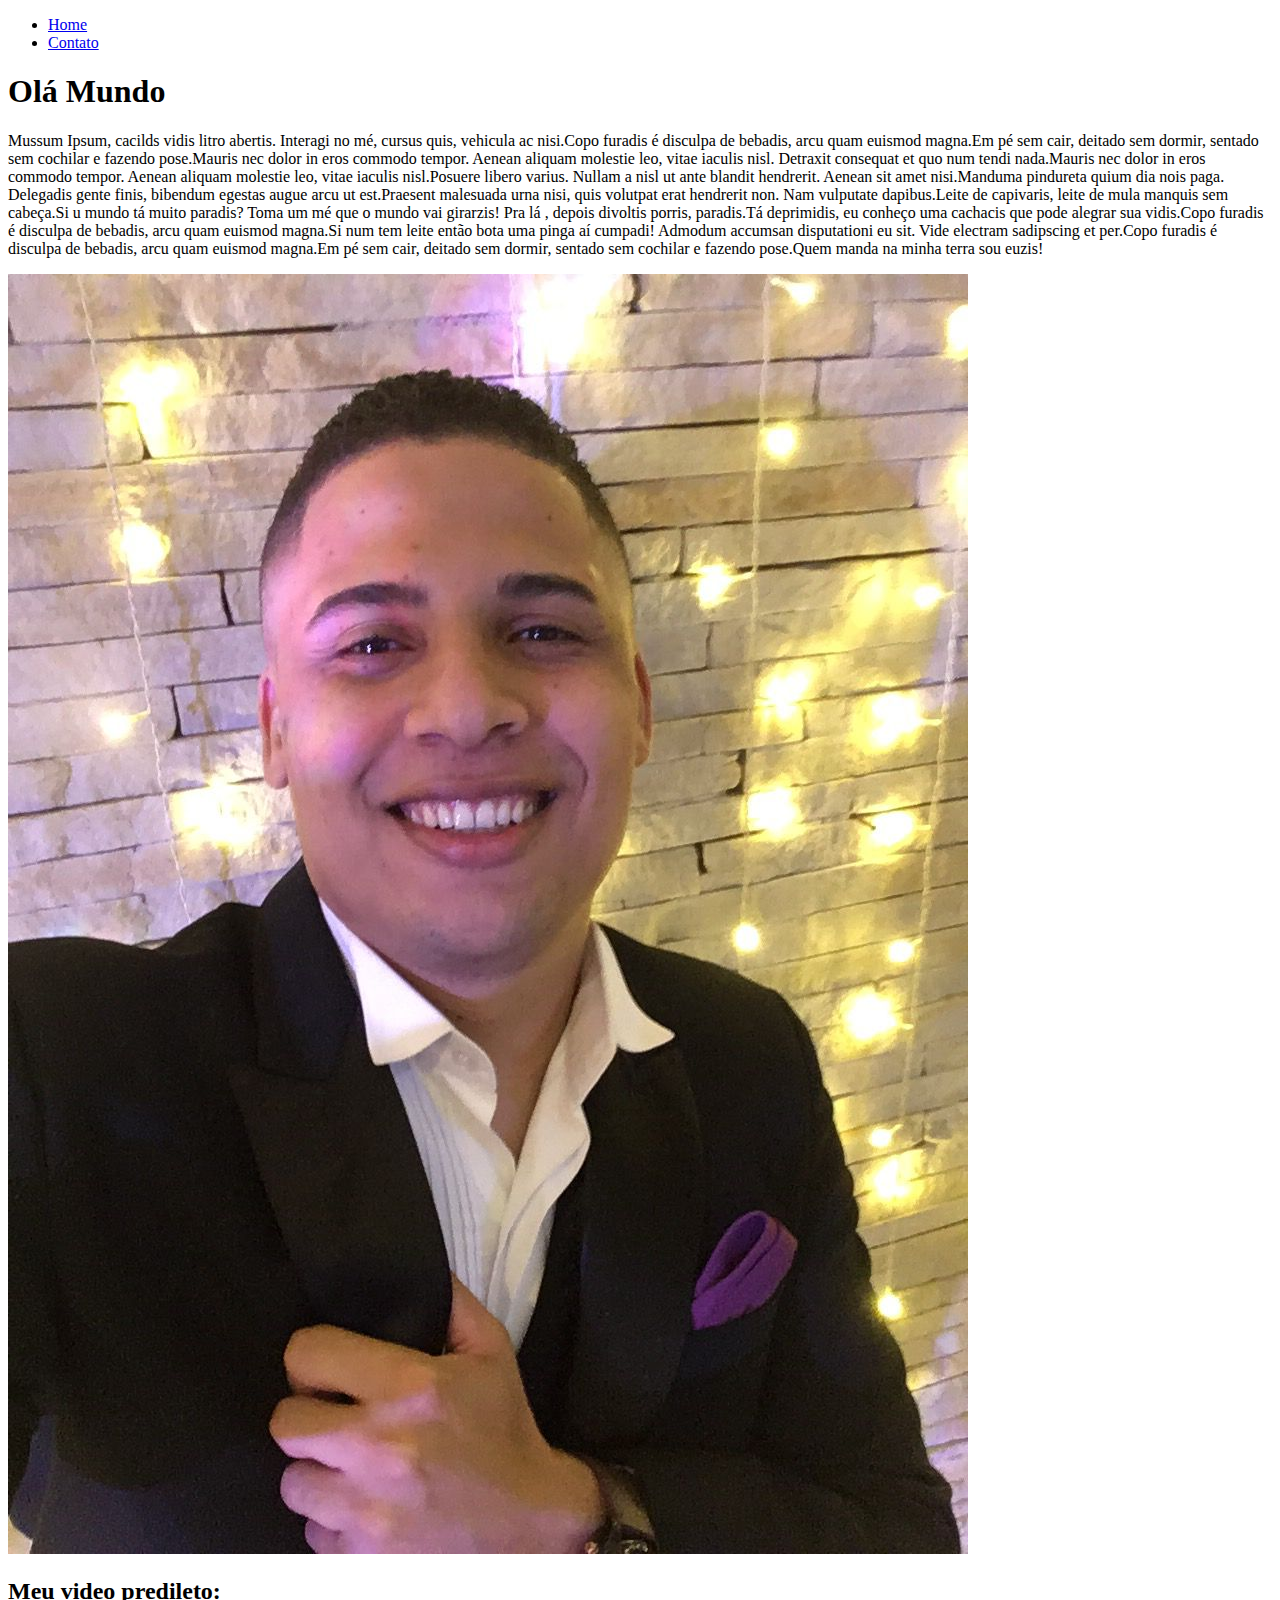
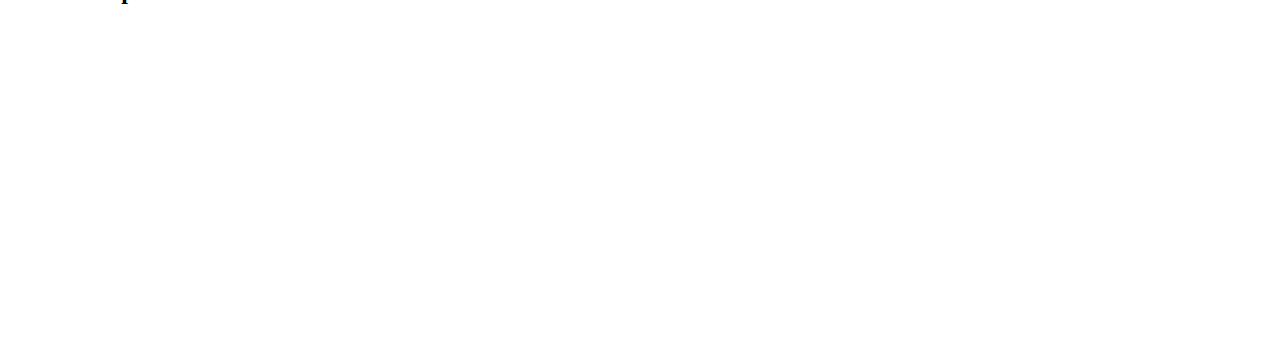
==== index.html @ 32917ade ":package: Primeira pagina HTML" ====
<!DOCTYPE html>
<html lang="pt-br">
<head>
    <meta charset="UTF-8">
    <meta http-equiv="X-UA-Compatible" content="IE=edge">
    <meta name="viewport" content="width=device-width, initial-scale=1.0">
    <title>Document</title>
</head>
<body>
    <ul>
        <li>
            <a href="index.html">Home</a>
        </li>
        <li>
            <a href="contato.html">Contato</a>
        </li>
    </ul>
    <h1>Olá Mundo</h1>
    
    <p>
        Mussum Ipsum, cacilds vidis litro abertis. Interagi no mé, cursus quis, vehicula ac nisi.Copo furadis é disculpa de bebadis, arcu quam euismod magna.Em pé sem cair, deitado sem dormir, sentado sem cochilar e fazendo pose.Mauris nec dolor in eros commodo tempor. Aenean aliquam molestie leo, vitae iaculis nisl.

Detraxit consequat et quo num tendi nada.Mauris nec dolor in eros commodo tempor. Aenean aliquam molestie leo, vitae iaculis nisl.Posuere libero varius. Nullam a nisl ut ante blandit hendrerit. Aenean sit amet nisi.Manduma pindureta quium dia nois paga.

Delegadis gente finis, bibendum egestas augue arcu ut est.Praesent malesuada urna nisi, quis volutpat erat hendrerit non. Nam vulputate dapibus.Leite de capivaris, leite de mula manquis sem cabeça.Si u mundo tá muito paradis? Toma um mé que o mundo vai girarzis!

Pra lá , depois divoltis porris, paradis.Tá deprimidis, eu conheço uma cachacis que pode alegrar sua vidis.Copo furadis é disculpa de bebadis, arcu quam euismod magna.Si num tem leite então bota uma pinga aí cumpadi!

Admodum accumsan disputationi eu sit. Vide electram sadipscing et per.Copo furadis é disculpa de bebadis, arcu quam euismod magna.Em pé sem cair, deitado sem dormir, sentado sem cochilar e fazendo pose.Quem manda na minha terra sou euzis!
    </p>

    <img src="assets/img/Eu_Rosto.jpeg" alt="Foto do criador desse conteudo">

    <h2>Meu video predileto:</h2>
    <iframe width="560" height="315" src="https://www.youtube.com/embed/_dBz4dTZocg" title="YouTube video player" frameborder="0" allow="accelerometer; autoplay; clipboard-write; encrypted-media; gyroscope; picture-in-picture" allowfullscreen></iframe>
</body>
</html>
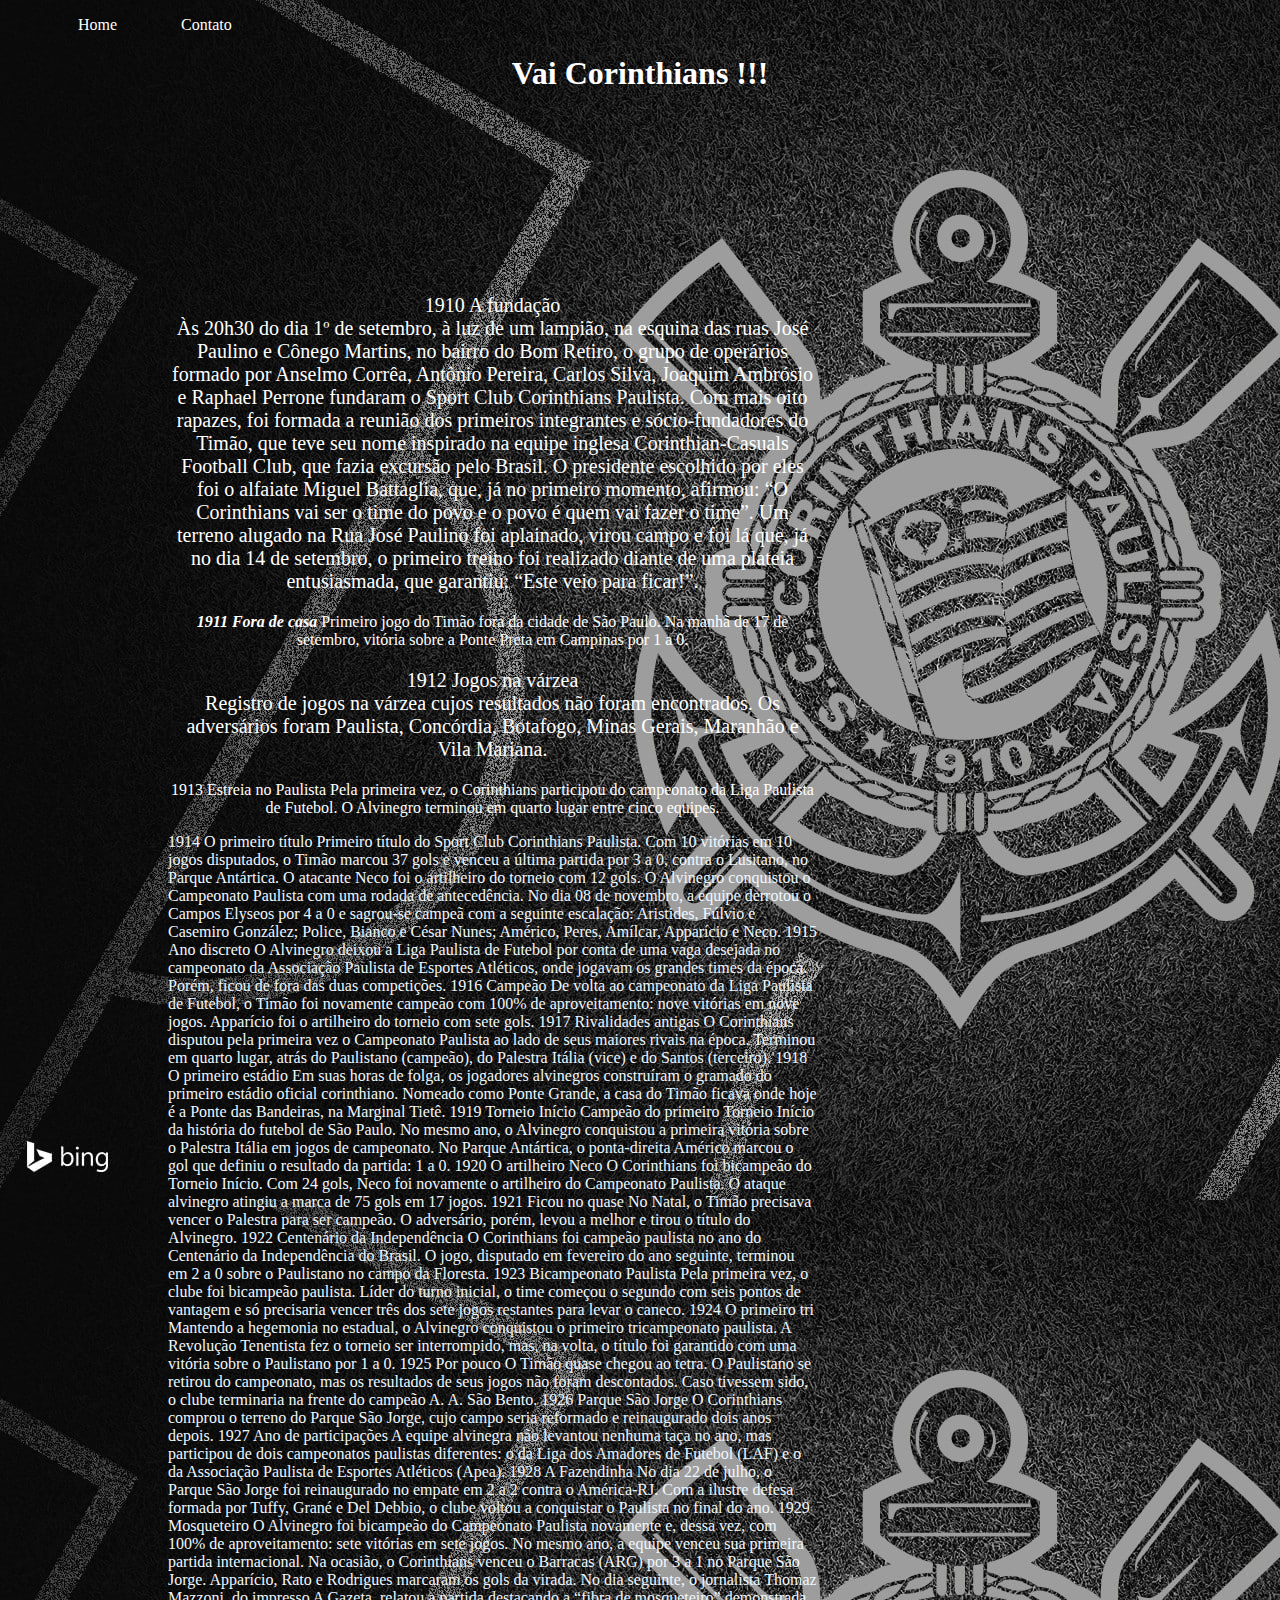
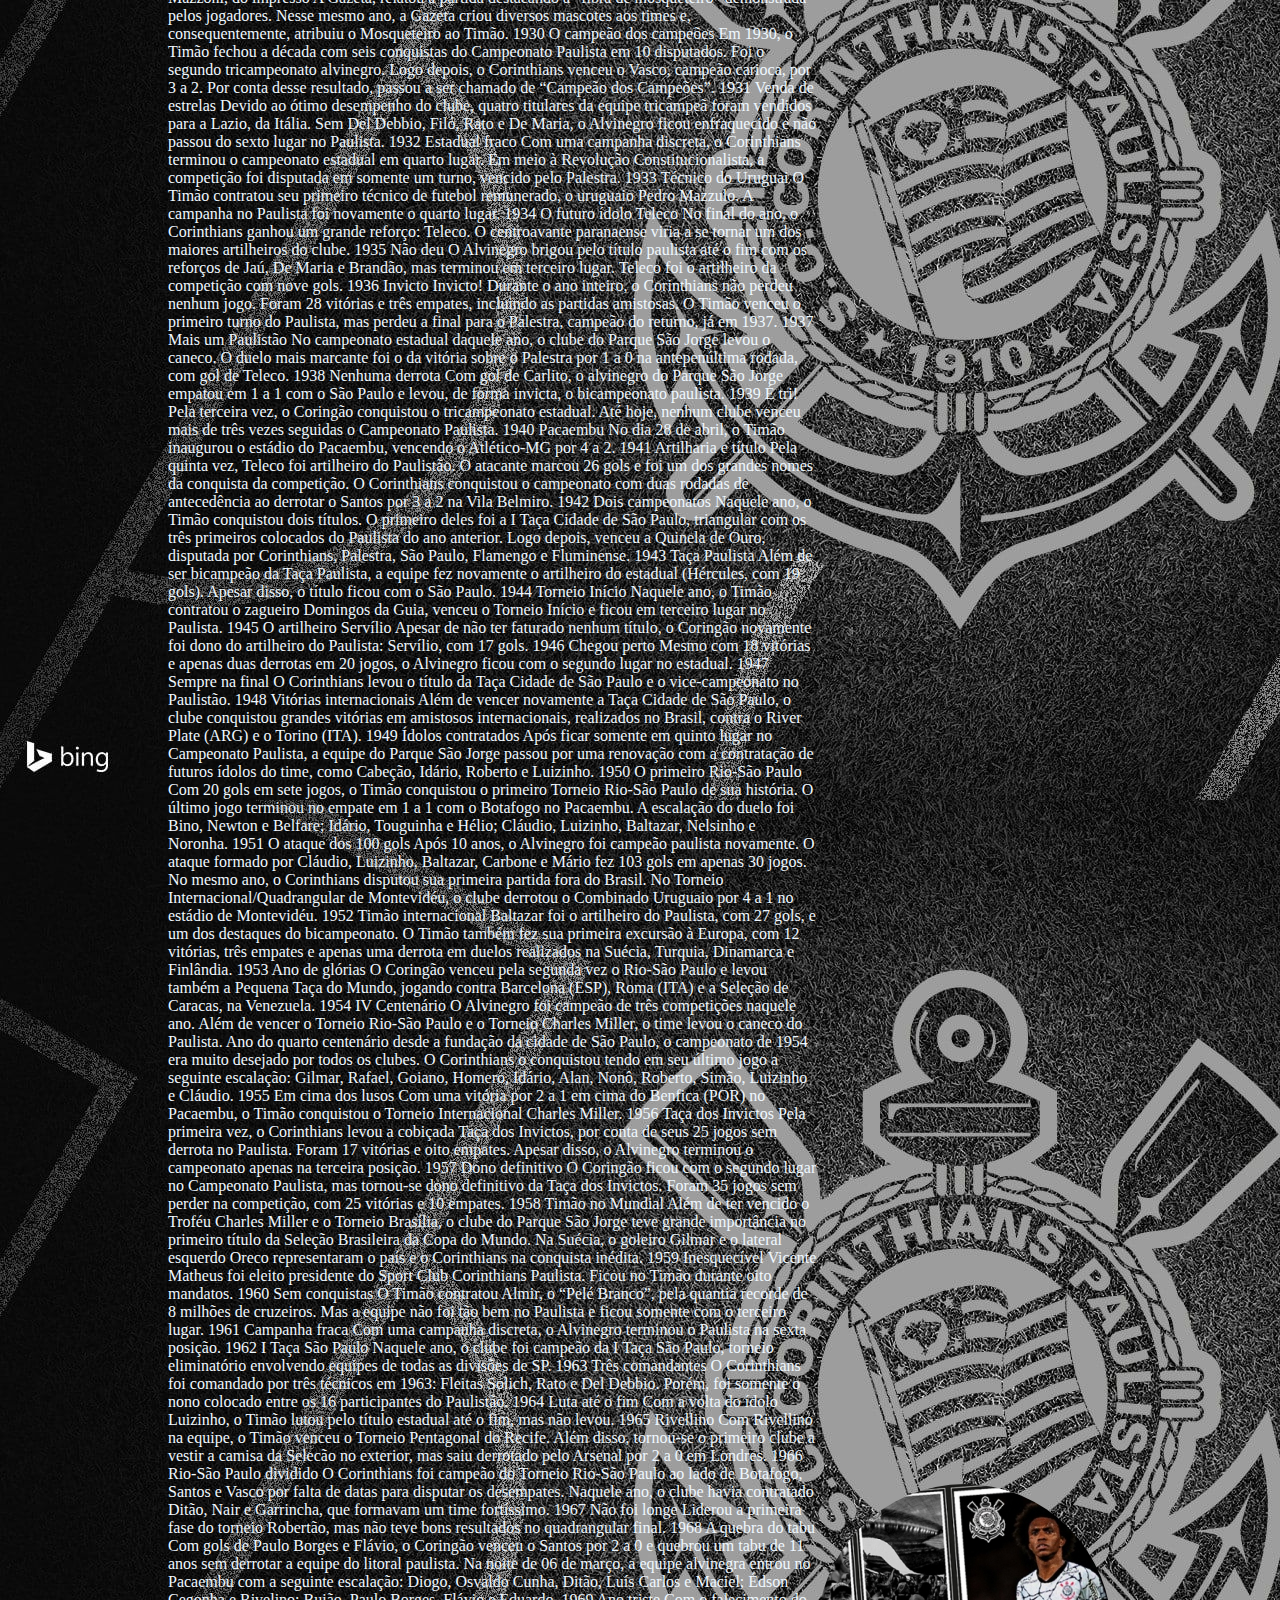
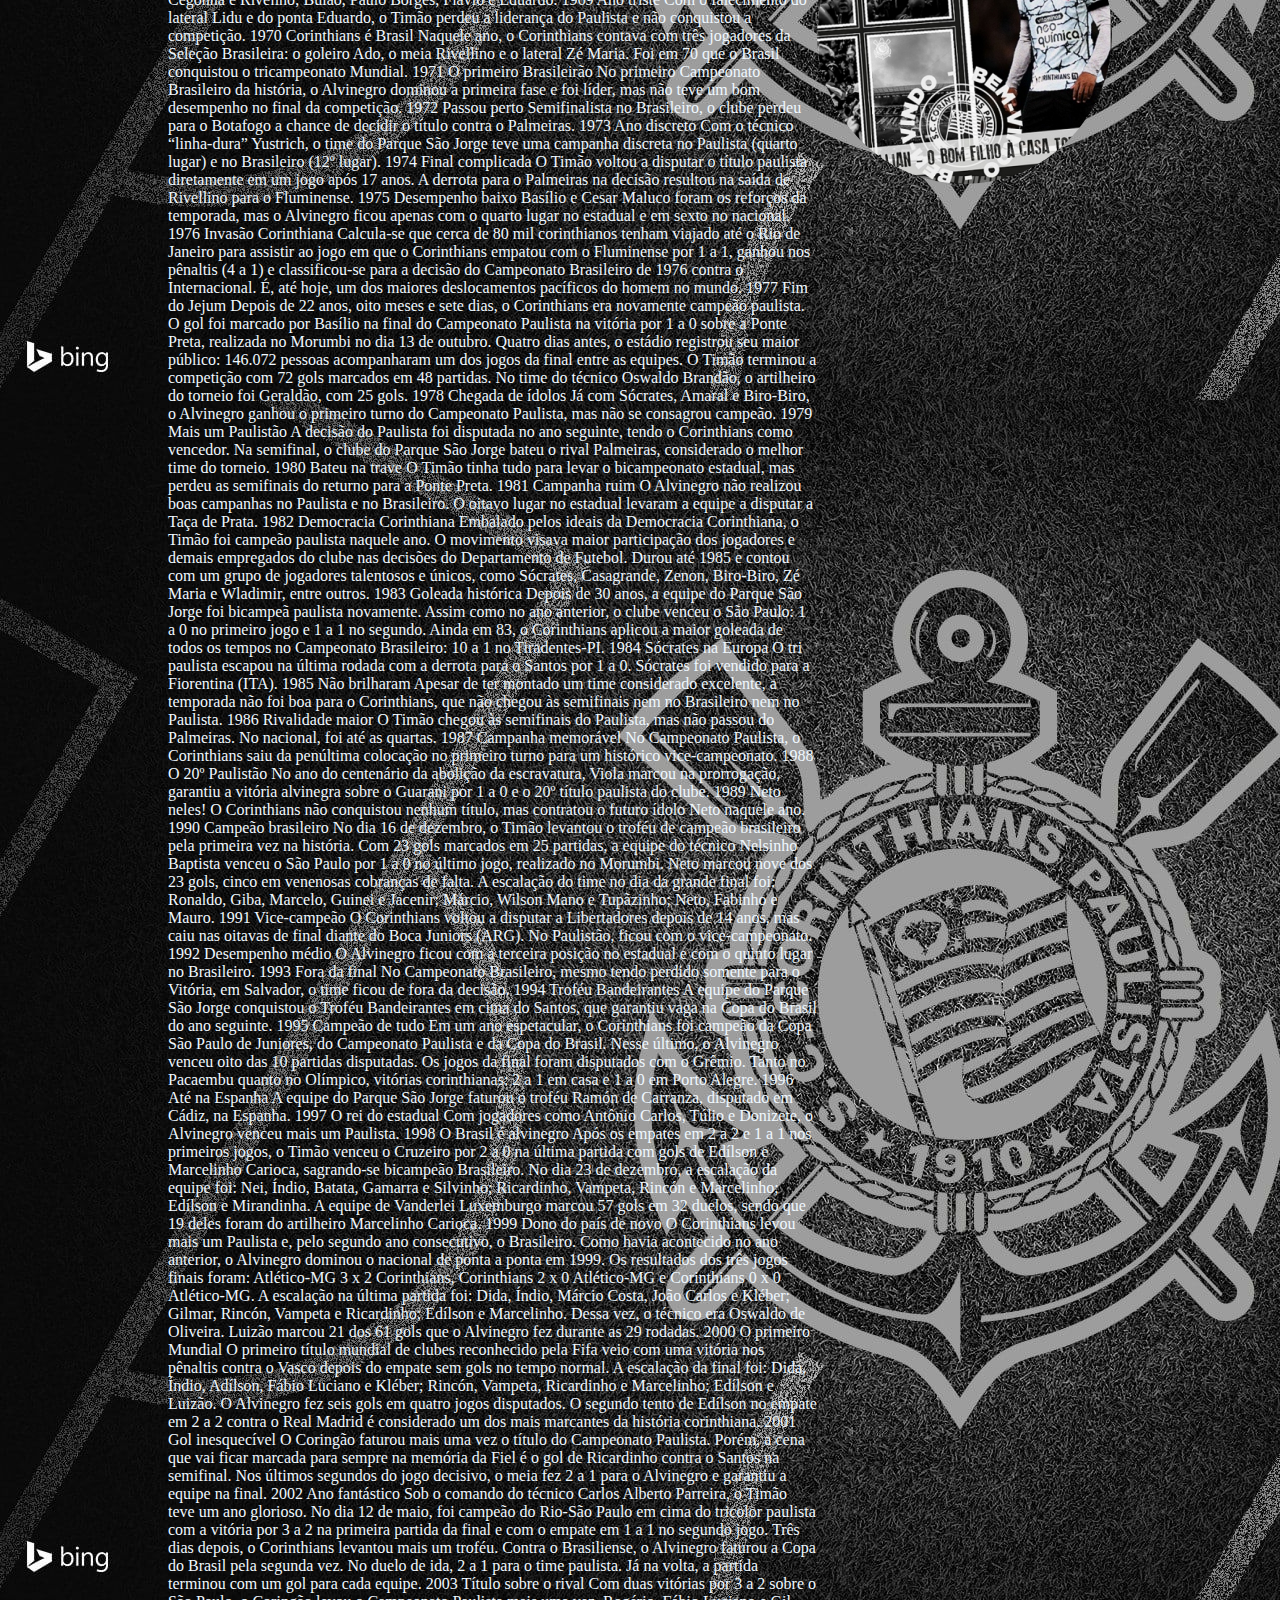
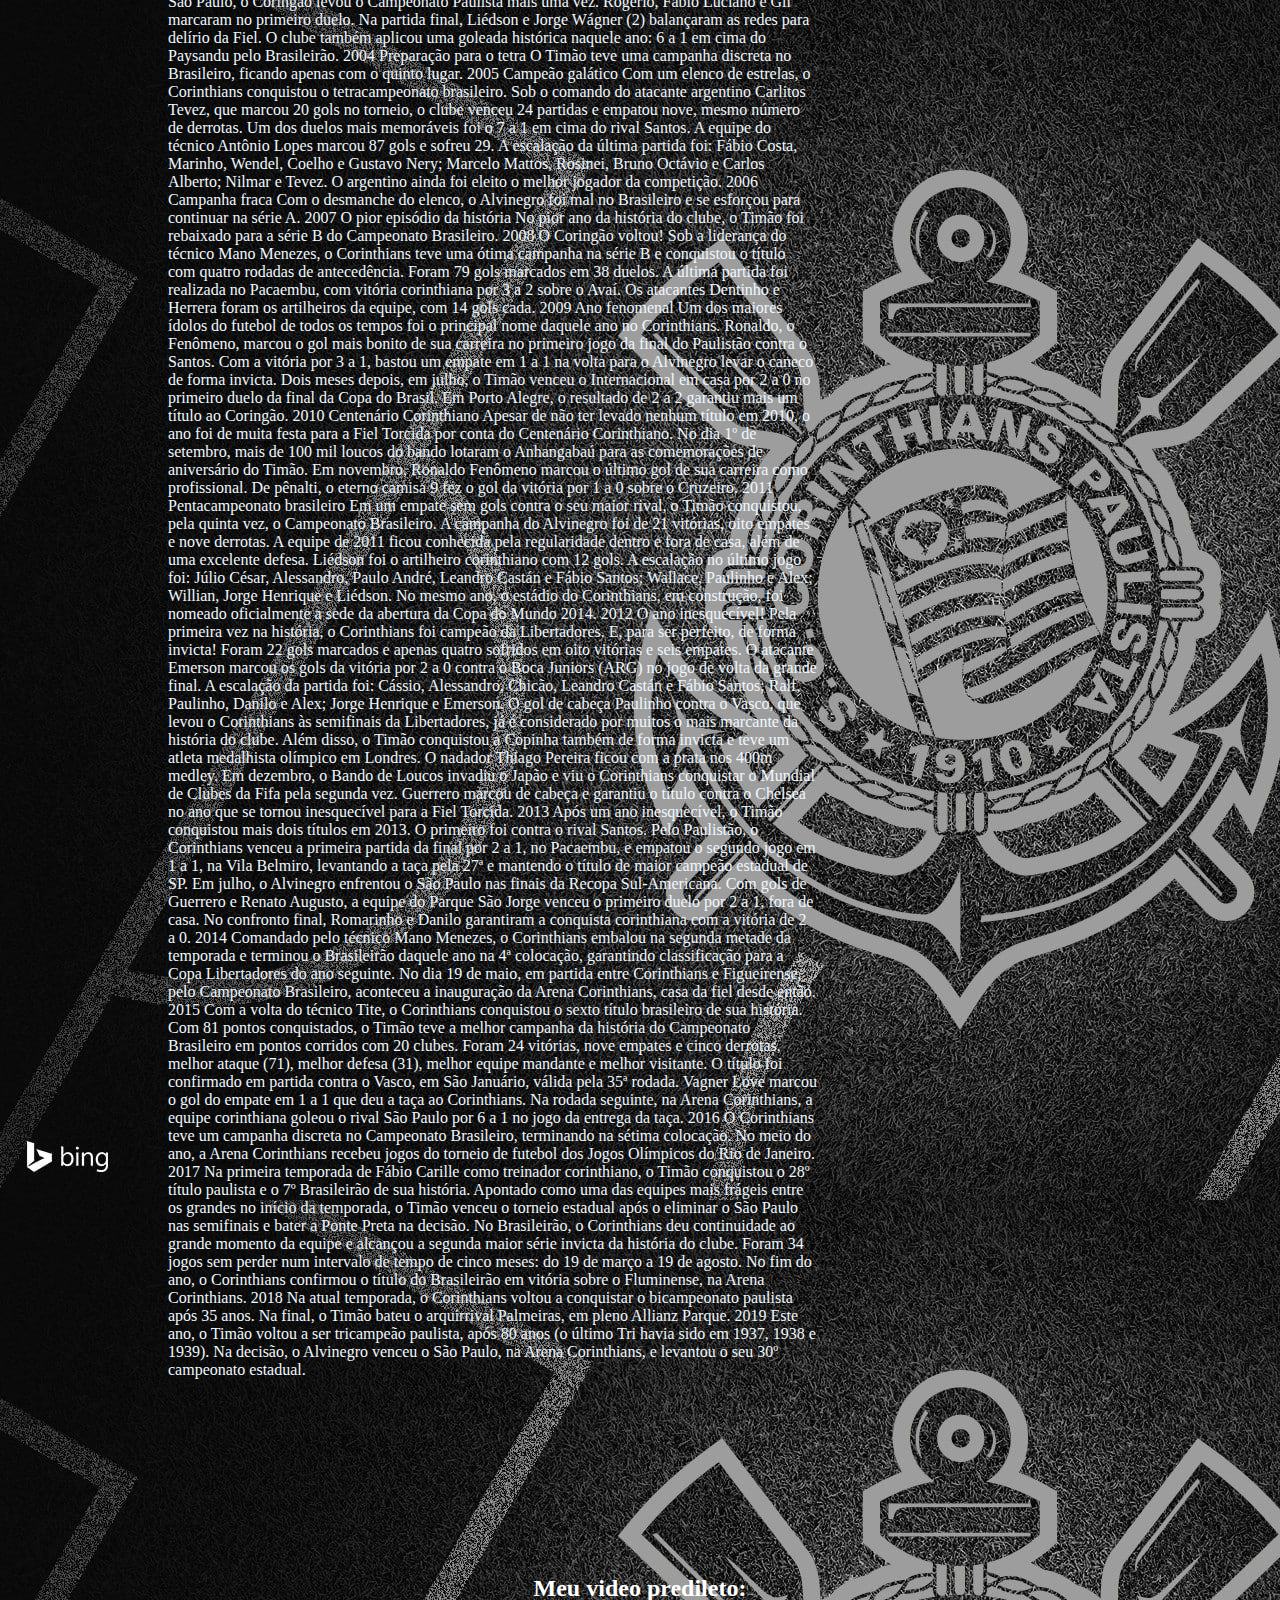
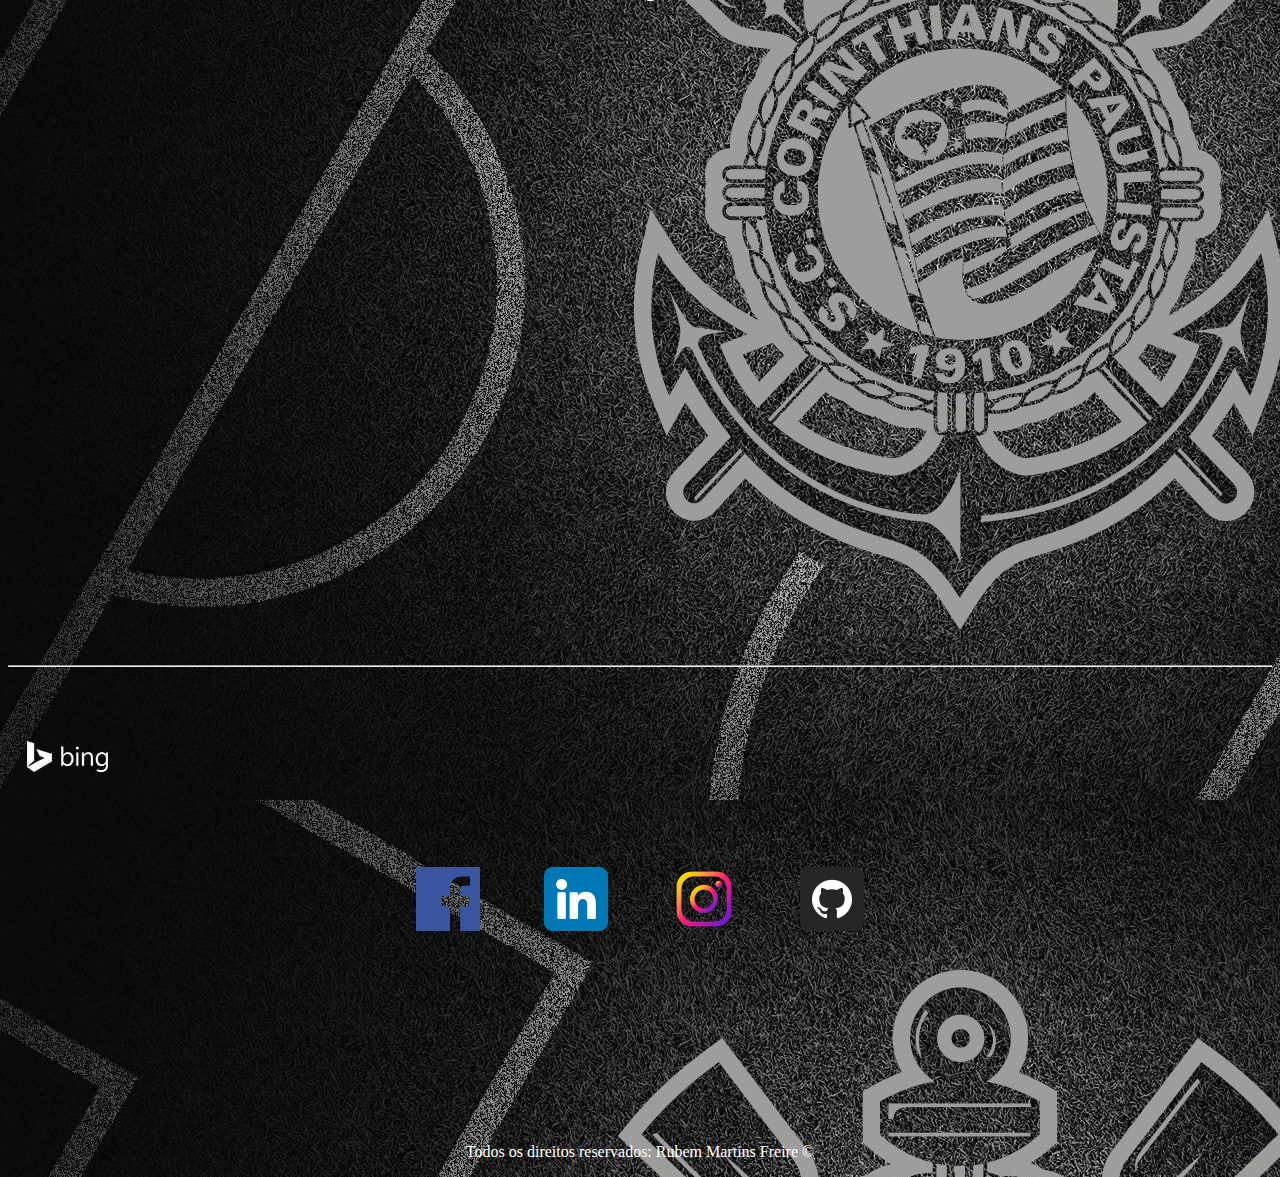
==== commit 7487c3c8: "atualizando JS e CSS" ====
--- a/index.html
+++ b/index.html
@@ -1,13 +1,16 @@
 <!DOCTYPE html>
 <html lang="pt-br">
+
 <head>
     <meta charset="UTF-8">
     <meta http-equiv="X-UA-Compatible" content="IE=edge">
     <meta name="viewport" content="width=device-width, initial-scale=1.0">
     <title>Document</title>
+    <link rel="stylesheet" href="./assets/css/style.css">
 </head>
+
 <body>
-    <ul>
+    <ul id="menu">
         <li>
             <a href="index.html">Home</a>
         </li>
@@ -15,23 +18,594 @@
             <a href="contato.html">Contato</a>
         </li>
     </ul>
-    <h1>Olá Mundo</h1>
-    
-    <p>
-        Mussum Ipsum, cacilds vidis litro abertis. Interagi no mé, cursus quis, vehicula ac nisi.Copo furadis é disculpa de bebadis, arcu quam euismod magna.Em pé sem cair, deitado sem dormir, sentado sem cochilar e fazendo pose.Mauris nec dolor in eros commodo tempor. Aenean aliquam molestie leo, vitae iaculis nisl.
-
-Detraxit consequat et quo num tendi nada.Mauris nec dolor in eros commodo tempor. Aenean aliquam molestie leo, vitae iaculis nisl.Posuere libero varius. Nullam a nisl ut ante blandit hendrerit. Aenean sit amet nisi.Manduma pindureta quium dia nois paga.
-
-Delegadis gente finis, bibendum egestas augue arcu ut est.Praesent malesuada urna nisi, quis volutpat erat hendrerit non. Nam vulputate dapibus.Leite de capivaris, leite de mula manquis sem cabeça.Si u mundo tá muito paradis? Toma um mé que o mundo vai girarzis!
-
-Pra lá , depois divoltis porris, paradis.Tá deprimidis, eu conheço uma cachacis que pode alegrar sua vidis.Copo furadis é disculpa de bebadis, arcu quam euismod magna.Si num tem leite então bota uma pinga aí cumpadi!
-
-Admodum accumsan disputationi eu sit. Vide electram sadipscing et per.Copo furadis é disculpa de bebadis, arcu quam euismod magna.Em pé sem cair, deitado sem dormir, sentado sem cochilar e fazendo pose.Quem manda na minha terra sou euzis!
-    </p>
-
-    <img src="assets/img/Eu_Rosto.jpeg" alt="Foto do criador desse conteudo">
-
-    <h2>Meu video predileto:</h2>
-    <iframe width="560" height="315" src="https://www.youtube.com/embed/_dBz4dTZocg" title="YouTube video player" frameborder="0" allow="accelerometer; autoplay; clipboard-write; encrypted-media; gyroscope; picture-in-picture" allowfullscreen></iframe>
+
+    <h1 class="center">Vai Corinthians !!!</h1>
+
+    <div class="container">
+        <div class="p-30">
+            <div class="center centerTitulo">
+                <p>
+                <div>
+                    1910 A fundação
+                </div>
+                <div>
+                    Às 20h30 do dia 1º de setembro, à luz de um lampião, na esquina das ruas José Paulino e Cônego
+                    Martins, no bairro do Bom Retiro, o grupo de operários formado por Anselmo Corrêa, Antônio Pereira,
+                    Carlos Silva, Joaquim Ambrósio e Raphael Perrone fundaram o Sport Club Corinthians Paulista. Com
+                    mais oito rapazes, foi formada a reunião dos primeiros integrantes e sócio-fundadores do Timão, que
+                    teve seu nome inspirado na equipe inglesa Corinthian-Casuals Football Club, que fazia excursão pelo
+                    Brasil. O presidente escolhido por eles foi o alfaiate Miguel Battaglia, que, já no primeiro
+                    momento, afirmou: “O Corinthians vai ser o time do povo e o povo é quem vai fazer o time”. Um
+                    terreno alugado na Rua José Paulino foi aplainado, virou campo e foi lá que, já no dia 14 de
+                    setembro, o primeiro treino foi realizado diante de uma plateia entusiasmada, que garantiu: “Este
+                    veio para ficar!”.
+                </div>
+                </p>
+            </div>
+            <p class="center">
+                <span class="titulo"> 1911 Fora de casa</span>
+                Primeiro jogo do Timão fora da cidade de São Paulo. Na manhã de 17 de setembro, vitória sobre a Ponte
+                Preta em Campinas por 1 a 0.
+            </p>
+            <div class="center centerTitulo">
+                <p>
+                <div>
+                    1912 Jogos na várzea
+                </div>
+                <div>
+                    Registro de jogos na várzea cujos resultados não foram encontrados. Os adversários foram Paulista,
+                    Concórdia, Botafogo, Minas Gerais, Maranhão e Vila Mariana.
+                </div>
+                </p>
+            </div>
+            <p class="center">
+                1913 Estreia no Paulista
+                Pela primeira vez, o Corinthians participou do campeonato da Liga Paulista de Futebol. O Alvinegro
+                terminou em quarto lugar entre cinco equipes.
+            </p>
+            1914 O primeiro título
+            Primeiro título do Sport Club Corinthians Paulista. Com 10 vitórias em 10 jogos disputados, o Timão marcou
+            37 gols e venceu a última partida por 3 a 0, contra o Lusitano, no Parque Antártica. O atacante Neco foi o
+            artilheiro do torneio com 12 gols. O Alvinegro conquistou o Campeonato Paulista com uma rodada de
+            antecedência. No dia 08 de novembro, a equipe derrotou o Campos Elyseos por 4 a 0 e sagrou-se campeã com a
+            seguinte escalação: Aristides, Fúlvio e Casemiro González; Police, Bianco e César Nunes; Américo, Peres,
+            Amílcar, Apparício e Neco.
+
+            1915 Ano discreto
+            O Alvinegro deixou a Liga Paulista de Futebol por conta de uma vaga desejada no campeonato da Associação
+            Paulista de Esportes Atléticos, onde jogavam os grandes times da época. Porém, ficou de fora das duas
+            competições.
+
+            1916 Campeão
+            De volta ao campeonato da Liga Paulista de Futebol, o Timão foi novamente campeão com 100% de
+            aproveitamento: nove vitórias em nove jogos. Apparício foi o artilheiro do torneio com sete gols.
+
+            1917 Rivalidades antigas
+            O Corinthians disputou pela primeira vez o Campeonato Paulista ao lado de seus maiores rivais na época.
+            Terminou em quarto lugar, atrás do Paulistano (campeão), do Palestra Itália (vice) e do Santos (terceiro).
+
+            1918 O primeiro estádio
+            Em suas horas de folga, os jogadores alvinegros construíram o gramado do primeiro estádio oficial
+            corinthiano. Nomeado como Ponte Grande, a casa do Timão ficava onde hoje é a Ponte das Bandeiras, na
+            Marginal Tietê.
+
+            1919 Torneio Início
+            Campeão do primeiro Torneio Início da história do futebol de São Paulo. No mesmo ano, o Alvinegro conquistou
+            a primeira vitória sobre o Palestra Itália em jogos de campeonato. No Parque Antártica, o ponta-direita
+            Américo marcou o gol que definiu o resultado da partida: 1 a 0.
+
+            1920 O artilheiro Neco
+            O Corinthians foi bicampeão do Torneio Início. Com 24 gols, Neco foi novamente o artilheiro do Campeonato
+            Paulista. O ataque alvinegro atingiu a marca de 75 gols em 17 jogos.
+
+            1921 Ficou no quase
+            No Natal, o Timão precisava vencer o Palestra para ser campeão. O adversário, porém, levou a melhor e tirou
+            o título do Alvinegro.
+
+            1922 Centenário da Independência
+            O Corinthians foi campeão paulista no ano do Centenário da Independência do Brasil. O jogo, disputado em
+            fevereiro do ano seguinte, terminou em 2 a 0 sobre o Paulistano no campo da Floresta.
+
+            1923 Bicampeonato Paulista
+            Pela primeira vez, o clube foi bicampeão paulista. Líder do turno inicial, o time começou o segundo com seis
+            pontos de vantagem e só precisaria vencer três dos sete jogos restantes para levar o caneco.
+
+            1924 O primeiro tri
+            Mantendo a hegemonia no estadual, o Alvinegro conquistou o primeiro tricampeonato paulista. A Revolução
+            Tenentista fez o torneio ser interrompido, mas, na volta, o título foi garantido com uma vitória sobre o
+            Paulistano por 1 a 0.
+
+            1925 Por pouco
+            O Timão quase chegou ao tetra. O Paulistano se retirou do campeonato, mas os resultados de seus jogos não
+            foram descontados. Caso tivessem sido, o clube terminaria na frente do campeão A. A. São Bento.
+
+            1926 Parque São Jorge
+            O Corinthians comprou o terreno do Parque São Jorge, cujo campo seria reformado e reinaugurado dois anos
+            depois.
+
+            1927 Ano de participações
+            A equipe alvinegra não levantou nenhuma taça no ano, mas participou de dois campeonatos paulistas
+            diferentes: o da Liga dos Amadores de Futebol (LAF) e o da Associação Paulista de Esportes Atléticos (Apea).
+
+            1928 A Fazendinha
+            No dia 22 de julho, o Parque São Jorge foi reinaugurado no empate em 2 a 2 contra o América-RJ. Com a
+            ilustre defesa formada por Tuffy, Grané e Del Debbio, o clube voltou a conquistar o Paulista no final do
+            ano.
+
+            1929 Mosqueteiro
+            O Alvinegro foi bicampeão do Campeonato Paulista novamente e, dessa vez, com 100% de aproveitamento: sete
+            vitórias em sete jogos. No mesmo ano, a equipe venceu sua primeira partida internacional. Na ocasião, o
+            Corinthians venceu o Barracas (ARG) por 3 a 1 no Parque São Jorge. Apparício, Rato e Rodrigues marcaram os
+            gols da virada. No dia seguinte, o jornalista Thomaz Mazzoni, do impresso A Gazeta, relatou a partida
+            destacando a “fibra de mosqueteiro” demonstrada pelos jogadores. Nesse mesmo ano, a Gazeta criou diversos
+            mascotes aos times e, consequentemente, atribuiu o Mosqueteiro ao Timão.
+
+            1930 O campeão dos campeões
+            Em 1930, o Timão fechou a década com seis conquistas do Campeonato Paulista em 10 disputados. Foi o segundo
+            tricampeonato alvinegro. Logo depois, o Corinthians venceu o Vasco, campeão carioca, por 3 a 2. Por conta
+            desse resultado, passou a ser chamado de “Campeão dos Campeões”.
+
+            1931 Venda de estrelas
+            Devido ao ótimo desempenho do clube, quatro titulares da equipe tricampeã foram vendidos para a Lazio, da
+            Itália. Sem Del Debbio, Filó, Rato e De Maria, o Alvinegro ficou enfraquecido e não passou do sexto lugar no
+            Paulista.
+
+            1932 Estadual fraco
+            Com uma campanha discreta, o Corinthians terminou o campeonato estadual em quarto lugar. Em meio à Revolução
+            Constitucionalista, a competição foi disputada em somente um turno, vencido pelo Palestra.
+
+            1933 Técnico do Uruguai
+            O Timão contratou seu primeiro técnico de futebol remunerado, o uruguaio Pedro Mazzulo. A campanha no
+            Paulista foi novamente o quarto lugar.
+
+            1934 O futuro ídolo Teleco
+            No final do ano, o Corinthians ganhou um grande reforço: Teleco. O centroavante paranaense viria a se tornar
+            um dos maiores artilheiros do clube.
+
+            1935 Não deu
+            O Alvinegro brigou pelo título paulista até o fim com os reforços de Jaú, De Maria e Brandão, mas terminou
+            em terceiro lugar. Teleco foi o artilheiro da competição com nove gols.
+
+            1936 Invicto
+            Invicto! Durante o ano inteiro, o Corinthians não perdeu nenhum jogo. Foram 28 vitórias e três empates,
+            incluindo as partidas amistosas. O Timão venceu o primeiro turno do Paulista, mas perdeu a final para o
+            Palestra, campeão do returno, já em 1937.
+
+            1937 Mais um Paulistão
+            No campeonato estadual daquele ano, o clube do Parque São Jorge levou o caneco. O duelo mais marcante foi o
+            da vitória sobre o Palestra por 1 a 0 na antepenúltima rodada, com gol de Teleco.
+
+            1938 Nenhuma derrota
+            Com gol de Carlito, o alvinegro do Parque São Jorge empatou em 1 a 1 com o São Paulo e levou, de forma
+            invicta, o bicampeonato paulista.
+
+            1939 É tri!
+            Pela terceira vez, o Coringão conquistou o tricampeonato estadual. Até hoje, nenhum clube venceu mais de
+            três vezes seguidas o Campeonato Paulista.
+
+            1940 Pacaembu
+            No dia 28 de abril, o Timão inaugurou o estádio do Pacaembu, vencendo o Atlético-MG por 4 a 2.
+
+            1941 Artilharia e título
+            Pela quinta vez, Teleco foi artilheiro do Paulistão. O atacante marcou 26 gols e foi um dos grandes nomes da
+            conquista da competição. O Corinthians conquistou o campeonato com duas rodadas de antecedência ao derrotar
+            o Santos por 3 a 2 na Vila Belmiro.
+
+            1942 Dois campeonatos
+            Naquele ano, o Timão conquistou dois títulos. O primeiro deles foi a I Taça Cidade de São Paulo, triangular
+            com os três primeiros colocados do Paulista do ano anterior. Logo depois, venceu a Quinela de Ouro,
+            disputada por Corinthians, Palestra, São Paulo, Flamengo e Fluminense.
+
+            1943 Taça Paulista
+            Além de ser bicampeão da Taça Paulista, a equipe fez novamente o artilheiro do estadual (Hércules, com 19
+            gols). Apesar disso, o título ficou com o São Paulo.
+
+            1944 Torneio Início
+            Naquele ano, o Timão contratou o zagueiro Domingos da Guia, venceu o Torneio Início e ficou em terceiro
+            lugar no Paulista.
+
+            1945 O artilheiro Servílio
+            Apesar de não ter faturado nenhum título, o Coringão novamente foi dono do artilheiro do Paulista: Servílio,
+            com 17 gols.
+
+            1946 Chegou perto
+            Mesmo com 18 vitórias e apenas duas derrotas em 20 jogos, o Alvinegro ficou com o segundo lugar no estadual.
+
+            1947 Sempre na final
+            O Corinthians levou o título da Taça Cidade de São Paulo e o vice-campeonato no Paulistão.
+
+            1948 Vitórias internacionais
+            Além de vencer novamente a Taça Cidade de São Paulo, o clube conquistou grandes vitórias em amistosos
+            internacionais, realizados no Brasil, contra o River Plate (ARG) e o Torino (ITA).
+
+            1949 Ídolos contratados
+            Após ficar somente em quinto lugar no Campeonato Paulista, a equipe do Parque São Jorge passou por uma
+            renovação com a contratação de futuros ídolos do time, como Cabeção, Idário, Roberto e Luizinho.
+
+            1950 O primeiro Rio-São Paulo
+            Com 20 gols em sete jogos, o Timão conquistou o primeiro Torneio Rio-São Paulo de sua história. O último
+            jogo terminou no empate em 1 a 1 com o Botafogo no Pacaembu. A escalação do duelo foi Bino, Newton e
+            Belfare; Idário, Touguinha e Hélio; Cláudio, Luizinho, Baltazar, Nelsinho e Noronha.
+
+            1951 O ataque dos 100 gols
+            Após 10 anos, o Alvinegro foi campeão paulista novamente. O ataque formado por Cláudio, Luizinho, Baltazar,
+            Carbone e Mário fez 103 gols em apenas 30 jogos. No mesmo ano, o Corinthians disputou sua primeira partida
+            fora do Brasil. No Torneio Internacional/Quadrangular de Montevidéu, o clube derrotou o Combinado Uruguaio
+            por 4 a 1 no estádio de Montevidéu.
+
+            1952 Timão internacional
+            Baltazar foi o artilheiro do Paulista, com 27 gols, e um dos destaques do bicampeonato. O Timão também fez
+            sua primeira excursão à Europa, com 12 vitórias, três empates e apenas uma derrota em duelos realizados na
+            Suécia, Turquia, Dinamarca e Finlândia.
+
+            1953 Ano de glórias
+            O Coringão venceu pela segunda vez o Rio-São Paulo e levou também a Pequena Taça do Mundo, jogando contra
+            Barcelona (ESP), Roma (ITA) e a Seleção de Caracas, na Venezuela.
+
+            1954 IV Centenário
+            O Alvinegro foi campeão de três competições naquele ano. Além de vencer o Torneio Rio-São Paulo e o Torneio
+            Charles Miller, o time levou o caneco do Paulista. Ano do quarto centenário desde a fundação da cidade de
+            São Paulo, o campeonato de 1954 era muito desejado por todos os clubes. O Corinthians o conquistou tendo em
+            seu último jogo a seguinte escalação: Gilmar, Rafael, Goiano, Homero, Idário, Alan, Nonô, Roberto, Simão,
+            Luizinho e Cláudio.
+
+            1955 Em cima dos lusos
+            Com uma vitória por 2 a 1 em cima do Benfica (POR) no Pacaembu, o Timão conquistou o Torneio Internacional
+            Charles Miller.
+
+            1956 Taça dos Invictos
+            Pela primeira vez, o Corinthians levou a cobiçada Taça dos Invictos, por conta de seus 25 jogos sem derrota
+            no Paulista. Foram 17 vitórias e oito empates. Apesar disso, o Alvinegro terminou o campeonato apenas na
+            terceira posição.
+
+            1957 Dono definitivo
+            O Coringão ficou com o segundo lugar no Campeonato Paulista, mas tornou-se dono definitivo da Taça dos
+            Invictos. Foram 35 jogos sem perder na competição, com 25 vitórias e 10 empates.
+
+            1958 Timão no Mundial
+            Além de ter vencido o Troféu Charles Miller e o Torneio Brasília, o clube do Parque São Jorge teve grande
+            importância no primeiro título da Seleção Brasileira da Copa do Mundo. Na Suécia, o goleiro Gilmar e o
+            lateral esquerdo Oreco representaram o país e o Corinthians na conquista inédita.
+
+            1959 Inesquecível
+            Vicente Matheus foi eleito presidente do Sport Club Corinthians Paulista. Ficou no Timão durante oito
+            mandatos.
+
+            1960 Sem conquistas
+            O Timão contratou Almir, o “Pelé Branco”, pela quantia recorde de 8 milhões de cruzeiros. Mas a equipe não
+            foi tão bem no Paulista e ficou somente com o terceiro lugar.
+
+            1961 Campanha fraca
+            Com uma campanha discreta, o Alvinegro terminou o Paulista na sexta posição.
+
+            1962 I Taça São Paulo
+            Naquele ano, o clube foi campeão da I Taça São Paulo, torneio eliminatório envolvendo equipes de todas as
+            divisões de SP.
+
+            1963 Três comandantes
+            O Corinthians foi comandado por três técnicos em 1963: Fleitas Solich, Rato e Del Debbio. Porém, foi somente
+            o nono colocado entre os 16 participantes do Paulistão.
+
+            1964 Luta até o fim
+            Com a volta do ídolo Luizinho, o Timão lutou pelo título estadual até o fim, mas não levou.
+
+            1965 Rivellino
+            Com Rivellino na equipe, o Timão venceu o Torneio Pentagonal do Recife. Além disso, tornou-se o primeiro
+            clube a vestir a camisa da Selecão no exterior, mas saiu derrotado pelo Arsenal por 2 a 0 em Londres.
+
+            1966 Rio-São Paulo dividido
+            O Corinthians foi campeão do Torneio Rio-São Paulo ao lado de Botafogo, Santos e Vasco por falta de datas
+            para disputar os desempates. Naquele ano, o clube havia contratado Ditão, Nair e Garrincha, que formavam um
+            time fortíssimo.
+
+            1967 Não foi longe
+            Liderou a primeira fase do torneio Robertão, mas não teve bons resultados no quadrangular final.
+
+            1968 A quebra do tabu
+            Com gols de Paulo Borges e Flávio, o Coringão venceu o Santos por 2 a 0 e quebrou um tabu de 11 anos sem
+            derrotar a equipe do litoral paulista. Na noite de 06 de março, a equipe alvinegra entrou no Pacaembu com a
+            seguinte escalação: Diogo, Osvaldo Cunha, Ditão, Luís Carlos e Maciel; Édson Cegonha e Rivelino; Buião,
+            Paulo Borges, Flávio e Eduardo.
+
+            1969 Ano triste
+            Com o falecimento do lateral Lidu e do ponta Eduardo, o Timão perdeu a liderança do Paulista e não
+            conquistou a competição.
+
+            1970 Corinthians é Brasil
+            Naquele ano, o Corinthians contava com três jogadores da Seleção Brasileira: o goleiro Ado, o meia Rivellino
+            e o lateral Zé Maria. Foi em 70 que o Brasil conquistou o tricampeonato Mundial.
+
+            1971 O primeiro Brasileirão
+            No primeiro Campeonato Brasileiro da história, o Alvinegro dominou a primeira fase e foi líder, mas não teve
+            um bom desempenho no final da competição.
+
+            1972 Passou perto
+            Semifinalista no Brasileiro, o clube perdeu para o Botafogo a chance de decidir o título contra o Palmeiras.
+
+            1973 Ano discreto
+            Com o técnico “linha-dura” Yustrich, o time do Parque São Jorge teve uma campanha discreta no Paulista
+            (quarto lugar) e no Brasileiro (12º lugar).
+
+            1974 Final complicada
+            O Timão voltou a disputar o título paulista diretamente em um jogo após 17 anos. A derrota para o Palmeiras
+            na decisão resultou na saída de Rivellino para o Fluminense.
+
+            1975 Desempenho baixo
+            Basílio e Cesar Maluco foram os reforços da temporada, mas o Alvinegro ficou apenas com o quarto lugar no
+            estadual e em sexto no nacional.
+
+            1976 Invasão Corinthiana
+            Calcula-se que cerca de 80 mil corinthianos tenham viajado até o Rio de Janeiro para assistir ao jogo em que
+            o Corinthians empatou com o Fluminense por 1 a 1, ganhou nos pênaltis (4 a 1) e classificou-se para a
+            decisão do Campeonato Brasileiro de 1976 contra o Internacional. É, até hoje, um dos maiores deslocamentos
+            pacíficos do homem no mundo.
+
+            1977 Fim do Jejum
+            Depois de 22 anos, oito meses e sete dias, o Corinthians era novamente campeão paulista. O gol foi marcado
+            por Basílio na final do Campeonato Paulista na vitória por 1 a 0 sobre a Ponte Preta, realizada no Morumbi
+            no dia 13 de outubro. Quatro dias antes, o estádio registrou seu maior público: 146.072 pessoas acompanharam
+            um dos jogos da final entre as equipes. O Timão terminou a competição com 72 gols marcados em 48 partidas.
+            No time do técnico Oswaldo Brandão, o artilheiro do torneio foi Geraldão, com 25 gols.
+
+            1978 Chegada de ídolos
+            Já com Sócrates, Amaral e Biro-Biro, o Alvinegro ganhou o primeiro turno do Campeonato Paulista, mas não se
+            consagrou campeão.
+
+            1979 Mais um Paulistão
+            A decisão do Paulista foi disputada no ano seguinte, tendo o Corinthians como vencedor. Na semifinal, o
+            clube do Parque São Jorge bateu o rival Palmeiras, considerado o melhor time do torneio.
+
+            1980 Bateu na trave
+            O Timão tinha tudo para levar o bicampeonato estadual, mas perdeu as semifinais do returno para a Ponte
+            Preta.
+
+            1981 Campanha ruim
+            O Alvinegro não realizou boas campanhas no Paulista e no Brasileiro. O oitavo lugar no estadual levaram a
+            equipe a disputar a Taça de Prata.
+
+            1982 Democracia Corinthiana
+            Embalado pelos ideais da Democracia Corinthiana, o Timão foi campeão paulista naquele ano. O movimento
+            visava maior participação dos jogadores e demais empregados do clube nas decisões do Departamento de
+            Futebol. Durou até 1985 e contou com um grupo de jogadores talentosos e únicos, como Sócrates, Casagrande,
+            Zenon, Biro-Biro, Zé Maria e Wladimir, entre outros.
+
+            1983 Goleada histórica
+            Depois de 30 anos, a equipe do Parque São Jorge foi bicampeã paulista novamente. Assim como no ano anterior,
+            o clube venceu o São Paulo: 1 a 0 no primeiro jogo e 1 a 1 no segundo. Ainda em 83, o Corinthians aplicou a
+            maior goleada de todos os tempos no Campeonato Brasileiro: 10 a 1 no Tiradentes-PI.
+
+            1984 Sócrates na Europa
+            O tri paulista escapou na última rodada com a derrota para o Santos por 1 a 0. Sócrates foi vendido para a
+            Fiorentina (ITA).
+
+            1985 Não brilharam
+            Apesar de ter montado um time considerado excelente, a temporada não foi boa para o Corinthians, que não
+            chegou às semifinais nem no Brasileiro nem no Paulista.
+
+            1986 Rivalidade maior
+            O Timão chegou às semifinais do Paulista, mas não passou do Palmeiras. No nacional, foi até as quartas.
+
+            1987 Campanha memorável
+            No Campeonato Paulista, o Corinthians saiu da penúltima colocação no primeiro turno para um histórico
+            vice-campeonato.
+
+            1988 O 20º Paulistão
+            No ano do centenário da abolição da escravatura, Viola marcou na prorrogação, garantiu a vitória alvinegra
+            sobre o Guarani por 1 a 0 e o 20º título paulista do clube.
+
+            1989 Neto neles!
+            O Corinthians não conquistou nenhum título, mas contratou o futuro ídolo Neto naquele ano.
+
+            1990 Campeão brasileiro
+            No dia 16 de dezembro, o Timão levantou o troféu de campeão brasileiro pela primeira vez na história. Com 23
+            gols marcados em 25 partidas, a equipe do técnico Nelsinho Baptista venceu o São Paulo por 1 a 0 no último
+            jogo, realizado no Morumbi. Neto marcou nove dos 23 gols, cinco em venenosas cobranças de falta. A escalação
+            do time no dia da grande final foi: Ronaldo, Giba, Marcelo, Guinei e Jacenir; Márcio, Wilson Mano e
+            Tupãzinho; Neto, Fabinho e Mauro.
+
+            1991 Vice-campeão
+            O Corinthians voltou a disputar a Libertadores depois de 14 anos, mas caiu nas oitavas de final diante do
+            Boca Juniors (ARG). No Paulistão, ficou com o vice-campeonato.
+
+            1992 Desempenho médio
+            O Alvinegro ficou com a terceira posição no estadual e com o quinto lugar no Brasileiro.
+
+            1993 Fora da final
+            No Campeonato Brasileiro, mesmo tendo perdido somente para o Vitória, em Salvador, o time ficou de fora da
+            decisão.
+
+            1994 Troféu Bandeirantes
+            A equipe do Parque São Jorge conquistou o Troféu Bandeirantes em cima do Santos, que garantiu vaga na Copa
+            do Brasil do ano seguinte.
+
+            1995 Campeão de tudo
+            Em um ano espetacular, o Corinthians foi campeão da Copa São Paulo de Juniores, do Campeonato Paulista e da
+            Copa do Brasil. Nesse último, o Alvinegro venceu oito das 10 partidas disputadas. Os jogos da final foram
+            disputados com o Grêmio. Tanto no Pacaembu quanto no Olímpico, vitórias corinthianas: 2 a 1 em casa e 1 a 0
+            em Porto Alegre.
+
+            1996 Até na Espanha
+            A equipe do Parque São Jorge faturou o troféu Ramón de Carranza, disputado em Cádiz, na Espanha.
+
+            1997 O rei do estadual
+            Com jogadores como Antônio Carlos, Túlio e Donizete, o Alvinegro venceu mais um Paulista.
+
+            1998 O Brasil é alvinegro
+            Após os empates em 2 a 2 e 1 a 1 nos primeiros jogos, o Timão venceu o Cruzeiro por 2 a 0 na última partida
+            com gols de Edílson e Marcelinho Carioca, sagrando-se bicampeão Brasileiro. No dia 23 de dezembro, a
+            escalação da equipe foi: Nei, Índio, Batata, Gamarra e Silvinho; Ricardinho, Vampeta, Rincón e Marcelinho;
+            Edílson e Mirandinha. A equipe de Vanderlei Luxemburgo marcou 57 gols em 32 duelos, sendo que 19 deles foram
+            do artilheiro Marcelinho Carioca.
+
+            1999 Dono do país de novo
+            O Corinthians levou mais um Paulista e, pelo segundo ano consecutivo, o Brasileiro. Como havia acontecido no
+            ano anterior, o Alvinegro dominou o nacional de ponta a ponta em 1999. Os resultados dos três jogos finais
+            foram: Atlético-MG 3 x 2 Corinthians, Corinthians 2 x 0 Atlético-MG e Corinthians 0 x 0 Atlético-MG. A
+            escalação na última partida foi: Dida, Índio, Márcio Costa, João Carlos e Kléber; Gilmar, Rincón, Vampeta e
+            Ricardinho; Edílson e Marcelinho. Dessa vez, o técnico era Oswaldo de Oliveira. Luizão marcou 21 dos 61 gols
+            que o Alvinegro fez durante as 29 rodadas.
+
+            2000 O primeiro Mundial
+            O primeiro título mundial de clubes reconhecido pela Fifa veio com uma vitória nos pênaltis contra o Vasco
+            depois do empate sem gols no tempo normal. A escalação da final foi: Dida, Índio, Adílson, Fábio Luciano e
+            Kléber; Rincón, Vampeta, Ricardinho e Marcelinho; Edílson e Luizão. O Alvinegro fez seis gols em quatro
+            jogos disputados. O segundo tento de Edílson no empate em 2 a 2 contra o Real Madrid é considerado um dos
+            mais marcantes da história corinthiana.
+
+            2001 Gol inesquecível
+            O Coringão faturou mais uma vez o título do Campeonato Paulista. Porém, a cena que vai ficar marcada para
+            sempre na memória da Fiel é o gol de Ricardinho contra o Santos na semifinal. Nos últimos segundos do jogo
+            decisivo, o meia fez 2 a 1 para o Alvinegro e garantiu a equipe na final.
+
+            2002 Ano fantástico
+            Sob o comando do técnico Carlos Alberto Parreira, o Timão teve um ano glorioso. No dia 12 de maio, foi
+            campeão do Rio-São Paulo em cima do tricolor paulista com a vitória por 3 a 2 na primeira partida da final e
+            com o empate em 1 a 1 no segundo jogo. Três dias depois, o Corinthians levantou mais um troféu. Contra o
+            Brasiliense, o Alvinegro faturou a Copa do Brasil pela segunda vez. No duelo de ida, 2 a 1 para o time
+            paulista. Já na volta, a partida terminou com um gol para cada equipe.
+
+            2003 Título sobre o rival
+            Com duas vitórias por 3 a 2 sobre o São Paulo, o Coringão levou o Campeonato Paulista mais uma vez. Rogério,
+            Fábio Luciano e Gil marcaram no primeiro duelo. Na partida final, Liédson e Jorge Wágner (2) balançaram as
+            redes para delírio da Fiel. O clube também aplicou uma goleada histórica naquele ano: 6 a 1 em cima do
+            Paysandu pelo Brasileirão.
+
+            2004 Preparação para o tetra
+            O Timão teve uma campanha discreta no Brasileiro, ficando apenas com o quinto lugar.
+
+            2005 Campeão galático
+            Com um elenco de estrelas, o Corinthians conquistou o tetracampeonato brasileiro. Sob o comando do atacante
+            argentino Carlitos Tevez, que marcou 20 gols no torneio, o clube venceu 24 partidas e empatou nove, mesmo
+            número de derrotas. Um dos duelos mais memoráveis foi o 7 a 1 em cima do rival Santos. A equipe do técnico
+            Antônio Lopes marcou 87 gols e sofreu 29. A escalação da última partida foi: Fábio Costa, Marinho, Wendel,
+            Coelho e Gustavo Nery; Marcelo Mattos, Rosinei, Bruno Octávio e Carlos Alberto; Nilmar e Tevez. O argentino
+            ainda foi eleito o melhor jogador da competição.
+
+            2006 Campanha fraca
+            Com o desmanche do elenco, o Alvinegro foi mal no Brasileiro e se esforçou para continuar na série A.
+
+            2007 O pior episódio da história
+            No pior ano da história do clube, o Timão foi rebaixado para a série B do Campeonato Brasileiro.
+
+            2008 O Coringão voltou!
+            Sob a liderança do técnico Mano Menezes, o Corinthians teve uma ótima campanha na série B e conquistou o
+            título com quatro rodadas de antecedência. Foram 79 gols marcados em 38 duelos. A última partida foi
+            realizada no Pacaembu, com vitória corinthiana por 3 a 2 sobre o Avaí. Os atacantes Dentinho e Herrera foram
+            os artilheiros da equipe, com 14 gols cada.
+
+            2009 Ano fenomenal
+            Um dos maiores ídolos do futebol de todos os tempos foi o principal nome daquele ano no Corinthians.
+            Ronaldo, o Fenômeno, marcou o gol mais bonito de sua carreira no primeiro jogo da final do Paulistão contra
+            o Santos. Com a vitória por 3 a 1, bastou um empate em 1 a 1 na volta para o Alvinegro levar o caneco de
+            forma invicta. Dois meses depois, em julho, o Timão venceu o Internacional em casa por 2 a 0 no primeiro
+            duelo da final da Copa do Brasil. Em Porto Alegre, o resultado de 2 a 2 garantiu mais um título ao Coringão.
+
+            2010 Centenário Corinthiano
+            Apesar de não ter levado nenhum título em 2010, o ano foi de muita festa para a Fiel Torcida por conta do
+            Centenário Corinthiano. No dia 1º de setembro, mais de 100 mil loucos do bando lotaram o Anhangabaú para as
+            comemorações de aniversário do Timão. Em novembro, Ronaldo Fenômeno marcou o último gol de sua carreira como
+            profissional. De pênalti, o eterno camisa 9 fez o gol da vitória por 1 a 0 sobre o Cruzeiro.
+
+            2011 Pentacampeonato brasileiro
+            Em um empate sem gols contra o seu maior rival, o Timão conquistou, pela quinta vez, o Campeonato
+            Brasileiro. A campanha do Alvinegro foi de 21 vitórias, oito empates e nove derrotas. A equipe de 2011 ficou
+            conhecida pela regularidade dentro e fora de casa, além de uma excelente defesa. Liédson foi o artilheiro
+            corinthiano com 12 gols. A escalação no último jogo foi: Júlio César, Alessandro, Paulo André, Leandro
+            Castán e Fábio Santos; Wallace, Paulinho e Alex; Willian, Jorge Henrique e Liédson. No mesmo ano, o estádio
+            do Corinthians, em construção, foi nomeado oficialmente a sede da abertura da Copa do Mundo 2014.
+
+            2012 O ano inesquecível!
+            Pela primeira vez na história, o Corinthians foi campeão da Libertadores. E, para ser perfeito, de forma
+            invicta! Foram 22 gols marcados e apenas quatro sofridos em oito vitórias e seis empates. O atacante Emerson
+            marcou os gols da vitória por 2 a 0 contra o Boca Juniors (ARG) no jogo de volta da grande final. A
+            escalação da partida foi: Cássio, Alessandro, Chicão, Leandro Castán e Fábio Santos; Ralf, Paulinho, Danilo
+            e Alex; Jorge Henrique e Emerson. O gol de cabeça Paulinho contra o Vasco, que levou o Corinthians às
+            semifinais da Libertadores, já é considerado por muitos o mais marcante da história do clube. Além disso, o
+            Timão conquistou a Copinha também de forma invicta e teve um atleta medalhista olímpico em Londres. O
+            nadador Thiago Pereira ficou com a prata nos 400m medley. Em dezembro, o Bando de Loucos invadiu o Japão e
+            viu o Corinthians conquistar o Mundial de Clubes da Fifa pela segunda vez. Guerrero marcou de cabeça e
+            garantiu o título contra o Chelsea no ano que se tornou inesquecível para a Fiel Torcida.
+
+            2013
+            Após um ano inesquecível, o Timão conquistou mais dois títulos em 2013. O primeiro foi contra o rival
+            Santos. Pelo Paulistão, o Corinthians venceu a primeira partida da final por 2 a 1, no Pacaembu, e empatou o
+            segundo jogo em 1 a 1, na Vila Belmiro, levantando a taça pela 27ª e mantendo o título de maior campeão
+            estadual de SP. Em julho, o Alvinegro enfrentou o São Paulo nas finais da Recopa Sul-Americana. Com gols de
+            Guerrero e Renato Augusto, a equipe do Parque São Jorge venceu o primeiro duelo por 2 a 1, fora de casa. No
+            confronto final, Romarinho e Danilo garantiram a conquista corinthiana com a vitória de 2 a 0.
+
+            2014
+            Comandado pelo técnico Mano Menezes, o Corinthians embalou na segunda metade da temporada e terminou o
+            Brasileirão daquele ano na 4ª colocação, garantindo classificação para a Copa Libertadores do ano seguinte.
+            No dia 19 de maio, em partida entre Corinthians e Figueirense, pelo Campeonato Brasileiro, aconteceu a
+            inauguração da Arena Corinthians, casa da fiel desde então.
+
+            2015
+            Com a volta do técnico Tite, o Corinthians conquistou o sexto título brasileiro de sua história. Com 81
+            pontos conquistados, o Timão teve a melhor campanha da história do Campeonato Brasileiro em pontos corridos
+            com 20 clubes. Foram 24 vitórias, nove empates e cinco derrotas, melhor ataque (71), melhor defesa (31),
+            melhor equipe mandante e melhor visitante. O título foi confirmado em partida contra o Vasco, em São
+            Januário, válida pela 35ª rodada. Vagner Love marcou o gol do empate em 1 a 1 que deu a taça ao Corinthians.
+            Na rodada seguinte, na Arena Corinthians, a equipe corinthiana goleou o rival São Paulo por 6 a 1 no jogo da
+            entrega da taça.
+
+            2016
+            O Corinthians teve um campanha discreta no Campeonato Brasileiro, terminando na sétima colocação. No meio do
+            ano, a Arena Corinthians recebeu jogos do torneio de futebol dos Jogos Olímpicos do Rio de Janeiro.
+
+            2017
+            Na primeira temporada de Fábio Carille como treinador corinthiano, o Timão conquistou o 28º título paulista
+            e o 7º Brasileirão de sua história. Apontado como uma das equipes mais frágeis entre os grandes no início da
+            temporada, o Timão venceu o torneio estadual após o eliminar o São Paulo nas semifinais e bater a Ponte
+            Preta na decisão. No Brasileirão, o Corinthians deu continuidade ao grande momento da equipe e alcançou a
+            segunda maior série invicta da história do clube. Foram 34 jogos sem perder num intervalo de tempo de cinco
+            meses: do 19 de março a 19 de agosto. No fim do ano, o Corinthians confirmou o título do Brasileirão em
+            vitória sobre o Fluminense, na Arena Corinthians.
+
+            2018
+            Na atual temporada, o Corinthians voltou a conquistar o bicampeonato paulista após 35 anos. Na final, o
+            Timão bateu o arquirrival Palmeiras, em pleno Allianz Parque.
+
+            2019
+            Este ano, o Timão voltou a ser tricampeão paulista, após 80 anos (o último Tri havia sido em 1937, 1938 e
+            1939). Na decisão, o Alvinegro venceu o São Paulo, na Arena Corinthians, e levantou o seu 30º campeonato
+            estadual.
+            </p>
+
+        </div>
+
+        <img class="br-50" src="./assets/img/william_corinthians.jpeg" alt="Foto do criador desse conteudo">
+    </div>
+    <h2 class="center">Meu video predileto:</h2>
+
+    <div class="container">
+        <iframe width="560" height="315" src="https://www.youtube.com/embed/_dBz4dTZocg" title="YouTube video player"
+            frameborder="0"
+            allow="accelerometer; autoplay; clipboard-write; encrypted-media; gyroscope; picture-in-picture"
+            allowfullscreen></iframe>
+    </div>
+    <hr>
+    <footer>
+        <div class="container">
+            <a href="https://pt-br.facebook.com/">
+                <img class="tm-social" src="./assets/img/facebook.png" alt="logo facebook">
+            </a>
+            <a href="https://br.linkedin.com/">
+                <img class="tm-social" src="./assets/img/linkedin.png" alt="logo linkedin">
+            </a>
+            <a href="https://www.instagram.com/">
+                <img class="tm-social" src="./assets/img/instagram.png" alt="logo instagram">
+            </a>
+            <a href="https://github.com/">
+                <img class="tm-social" src="./assets/img/github.png" alt="logo github">
+            </a>
+        </div>
+        <p class="center">
+            Todos os direitos reservados: Rubem Martins Freire &copy
+        </p>
+    </footer>
+
+    <script src="./assets/js/script.js"></script>
 </body>
+
 </html>--- a/assets/css/style.css
+++ b/assets/css/style.css
@@ -0,0 +1,86 @@
+/*
+Estilos da página index.html
+*/
+.centerTitulo{
+    display: column;
+    width: 10 Pem;
+    margin: 2px;
+    text-align: left;
+    line-height: 10 pem;
+    font-size: 20px;
+
+}
+.titulo{
+    font-style:italic;
+    font-weight:bold;
+}
+body{
+    background-image: url(../img/Timao.jpg);
+}
+.center {
+    text-align: center;
+    color: white;
+    font-family: cursive;
+}
+
+#menu li {
+    display: inline;
+    padding: 30px;
+}
+
+#menu li a {
+    text-decoration: none;
+    color: white;
+}
+
+#menu li a:hover{
+
+    color: grey;
+}
+
+.p-30{
+    padding: 30 px;
+}
+
+.br-50{
+    border-radius: 50%;
+}
+
+.tm-social{
+    width: 4rem;
+    height: 4rem;
+    padding: 2rem;
+}
+/*
+Estilos da página contato.html
+*/
+
+.flex-container {
+    display: column;
+    width: 10 Pem;
+    margin: 2px;
+    text-align: left;
+    line-height: 10 pem;
+    font-size: 20px;
+  }
+
+.container{
+      display: flex;
+      flex-flow: row;
+      justify-content: center;
+      align-items: center;
+      color: aliceblue;
+      padding: 10rem;
+  }
+  .container2{
+    display: flex;
+    flex-flow: row;
+    justify-content: space-between;
+    align-items: center;
+    color: aliceblue;
+    padding: 10rem;
+}
+
+  .botao{
+      width: 30vw;
+  }